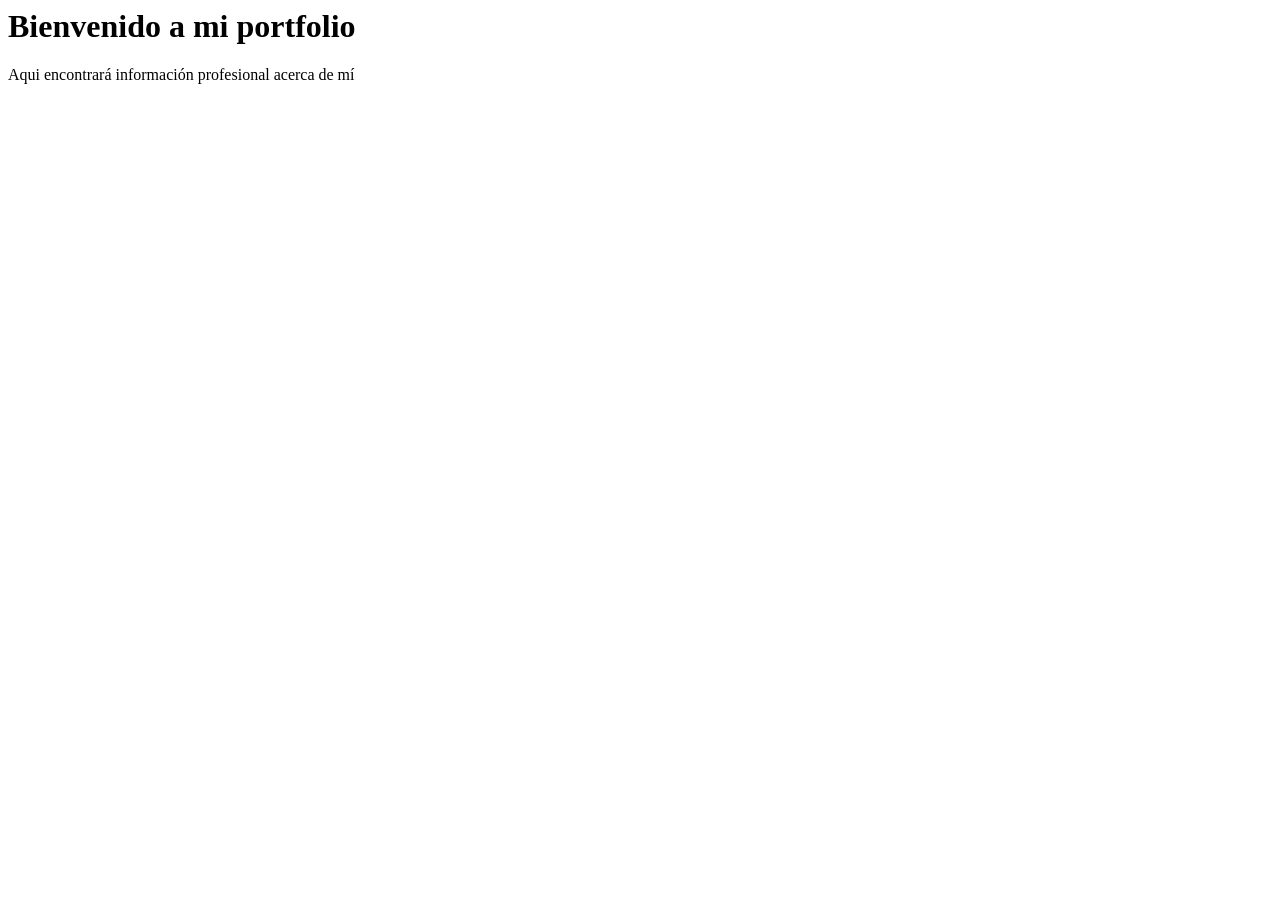
==== index.html @ 32fee596 "experiencia terminado y base" ====
<doctype html>
    <head>
    <title> Portfolio</title>
    </head>
    <body>
        <h1>Bienvenido a mi portfolio</h1>  
        <p>Aqui encontrará información profesional acerca de mí</p> 
    </body>
</doctype>
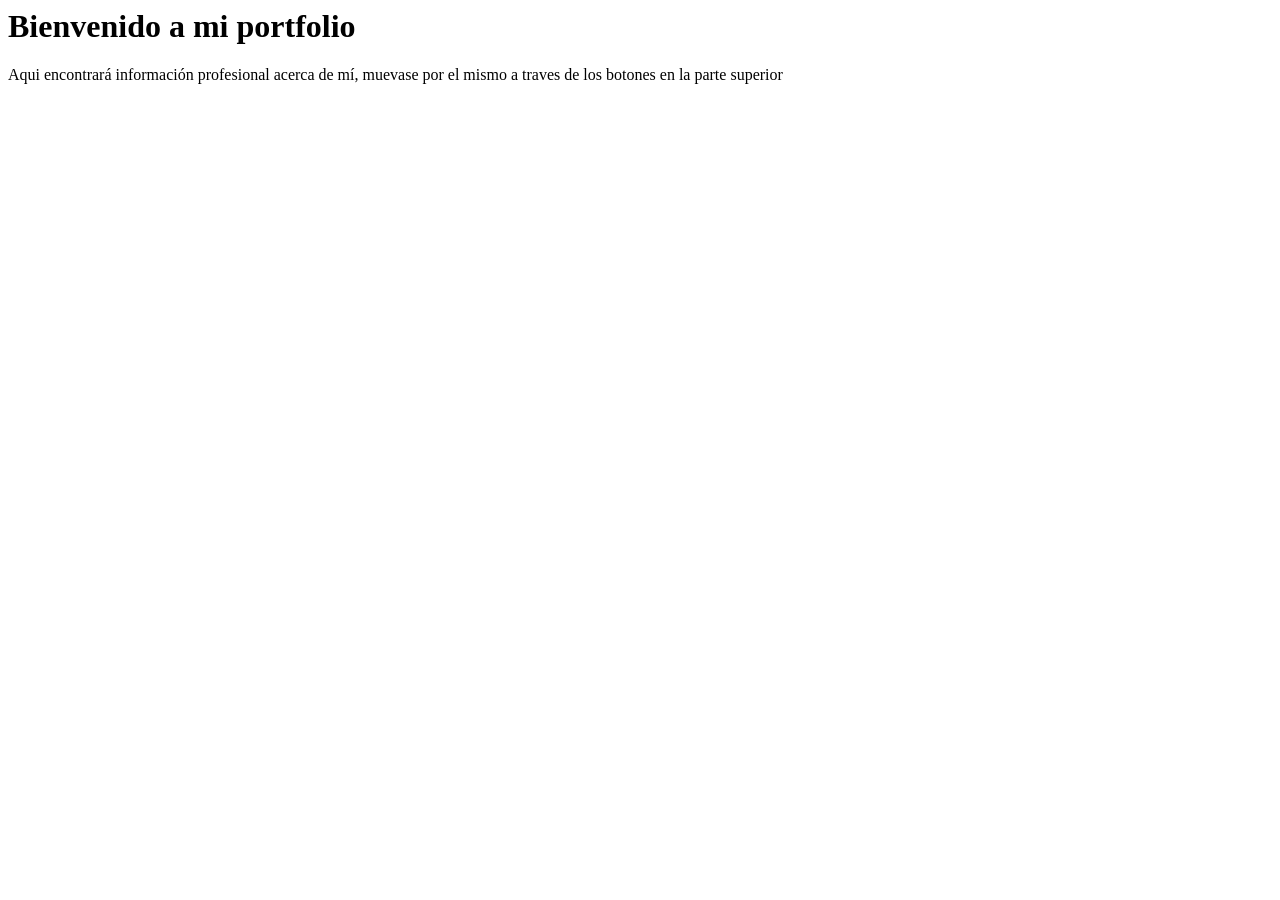
==== commit 9953d86c: "falta css y extras de lo base" ====
--- a/index.html
+++ b/index.html
@@ -4,6 +4,6 @@
     </head>
     <body>
         <h1>Bienvenido a mi portfolio</h1>  
-        <p>Aqui encontrará información profesional acerca de mí</p> 
+        <p>Aqui encontrará información profesional acerca de mí, muevase por el mismo a traves de los botones en la parte superior</p> 
     </body>
 </doctype>
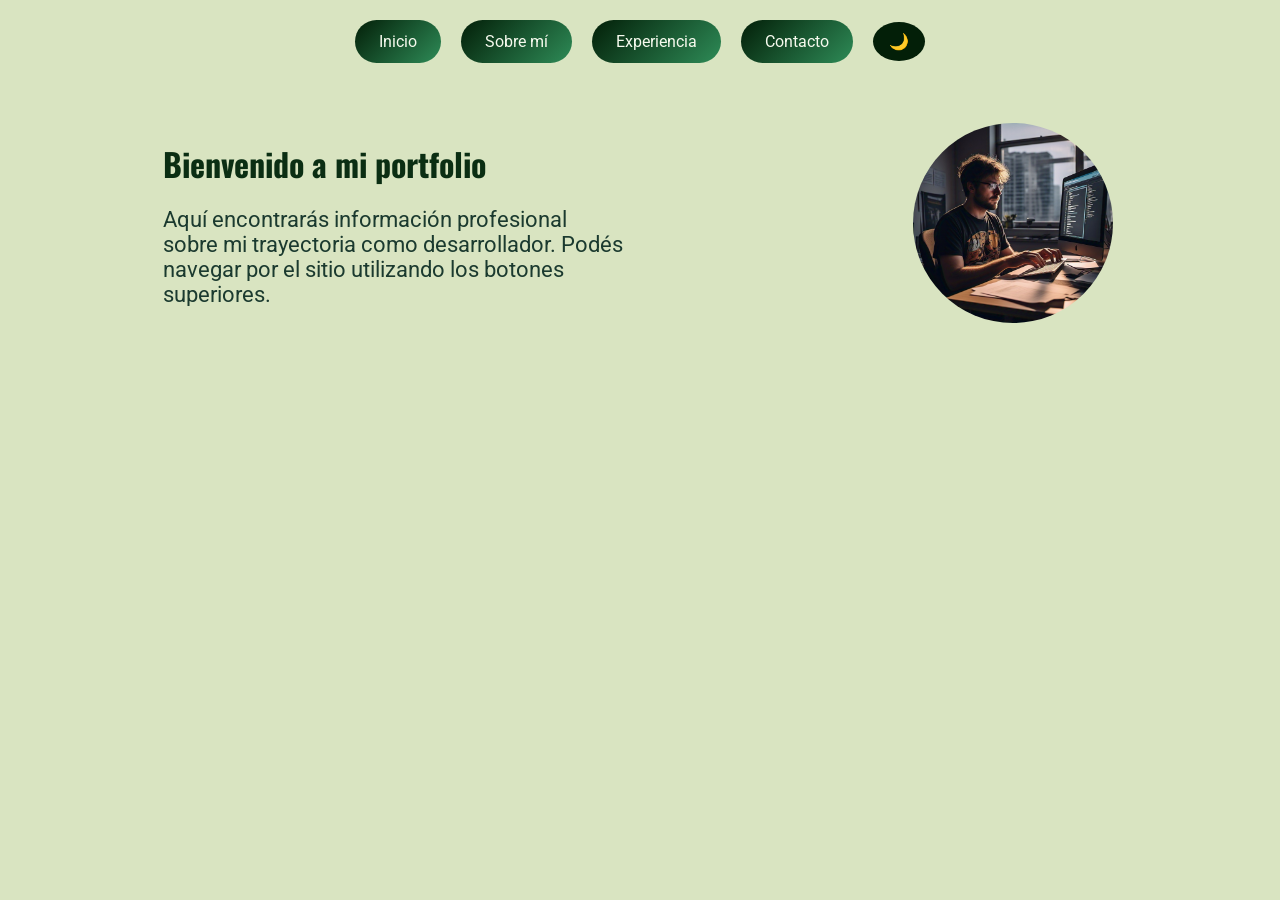
==== commit f0429634: "Casi listo consulta de modo oscuro" ====
--- a/index.html
+++ b/index.html
@@ -1,9 +1,74 @@
-<doctype html>
-    <head>
-    <title> Portfolio</title>
-    </head>
-    <body>
-        <h1>Bienvenido a mi portfolio</h1>  
-        <p>Aqui encontrará información profesional acerca de mí, muevase por el mismo a traves de los botones en la parte superior</p> 
-    </body>
-</doctype>+<!DOCTYPE html>
+<html lang="es">
+<head>
+    <meta charset="UTF-8">
+    <meta name="viewport" content="width=device-width, initial-scale=1.0">
+    <title>Portfolio</title>
+
+    <!--css-->
+    <link rel="stylesheet" href="estilos/estilo1.css">
+
+    <!--google fonts-->
+    <link href="https://fonts.googleapis.com/css2?family=Roboto:wght@300;400;700&display=swap" rel="stylesheet">
+    <link href="https://fonts.googleapis.com/css2?family=Oswald:wght@200..700&display=swap" rel="stylesheet">
+</head>
+
+<body>
+
+    <!--barra de navegación-->
+    <nav>
+        <a class="boton" href="index.html">Inicio</a>
+        <a class="boton" href="sobre-mi.html">Sobre mí</a>
+        <a class="boton" href="experiencia.html">Experiencia</a>
+        <a class="boton" href="contacto.html">Contacto</a>
+        <button class="modoscbt" onclick="toggleDarkMode()" id="modoBtn">🌙</button>
+    </nav>
+
+    <!--contenedores de columnas-->
+    <div class="contenedor">
+
+        <!--columna texto-->
+        <div class="texto">
+            <h1>Bienvenido a mi portfolio</h1>  
+
+            <p class="desc">
+                Aquí encontrarás información profesional sobre mi trayectoria como desarrollador. Podés navegar por el sitio utilizando los botones superiores.
+            </p> 
+        </div>
+
+        <!--columna imagen-->
+        <div class="imagen">
+            <img class="perfil-img" src="imagenes/mi-foto.jpg" alt="Mi foto de perfil">
+        </div>
+
+    </div>
+
+    <!--script-->
+  <script>
+function toggleDarkMode() {
+  document.body.classList.toggle("modosc")
+  const btn = document.getElementById("modoBtn")
+
+  if (document.body.classList.contains("modosc")) {
+    localStorage.setItem("modo", "oscuro")
+    if (btn) btn.textContent = "☀️"
+  } else {
+    localStorage.setItem("modo", "claro")
+    if (btn) btn.textContent = "🌙"
+  }
+}
+
+/* Mantener modo al cargar */
+window.addEventListener("DOMContentLoaded", function() {
+  const modoGuardado = localStorage.getItem("modo")
+  const btn = document.getElementById("modoBtn")
+
+  if (modoGuardado === "oscuro") {
+    document.body.classList.add("modosc")
+    if (btn) btn.textContent = "☀️"
+  }
+})
+</script>
+
+</body>
+</html>
--- a/estilos/estilo1.css
+++ b/estilos/estilo1.css
@@ -0,0 +1,108 @@
+/*modo claro*/
+:root {
+  --colorF: #d9e4c1;/*Color del Fondo*/
+  --colorTx: #1b3a2f;/*Color del Texto*/
+  --colorTi: #0b2e13;/*Color del Titulo*/
+  --colorBTx: #f6faee;/*Color de Texto del Botón*/
+  --colorBF: linear-gradient(135deg, #031f08 , #2E8B57);/*Color de Fondo del Botón*/
+}
+
+/*modo oscuro*/
+.modosc {
+  --colorF: #0f1a13;/*Color del Fondo*/
+  --colorTx: #d8f3dc;/*Color del Texto*/
+  --colorTi: #95d5b2;/*Color del Titulo*/
+  --colorBTx: #ffffff;/*Color del Texto del Botón*/
+  --colorBF: linear-gradient(135deg, #1b4332, #2d6a4f);/*Color del Fondo del Botón*/
+}
+
+/*body*/
+body {
+  font-family: 'Roboto', sans-serif;
+  background: var(--colorF);
+  color: var(--colorTx);
+  margin: 0;
+  transition: background 0.3s, color 0.3s;
+}
+
+/*Barra de navegación*/
+nav {
+  display: flex;
+  justify-content: center;
+  align-items: center;
+  flex-wrap: wrap;
+  padding: 10px;
+}
+
+/*botones navegación*/
+.boton {
+  padding: 12px 24px;
+  margin: 10px;
+  font-size: 16px;
+  color: var(--colorBTx);
+  background: var(--colorBF);
+  text-decoration: none;
+  border-radius: 30px;
+  transition: 0.3s;
+}
+
+/*botón modo oscuro*/
+.modoscbt {
+  padding: 10px 16px;
+  margin: 10px;
+  font-size: 16px;
+  border: none;
+  border-radius: 50%;
+  cursor: pointer;
+  background-color: #031f08;
+  color: white;
+
+}
+
+/*títulos*/
+h1, h2, h3 {
+  font-family: 'Oswald', sans-serif;
+  color: var(--colorTi);
+  margin: 20px;
+}
+
+/*párrafos*/
+p {
+  margin: 20px;
+  font-size: 18px;
+}
+
+/*descripción*/
+.desc {
+  font-size: 22px;
+}
+
+/*imagen del perfil*/
+.perfil-img {
+  width: 250px;
+  max-width: 80%;
+  height: auto;
+  border-radius: 50%;
+  display: block;
+  margin: 20px auto;
+}
+
+
+/*columnas*/
+.contenedor {
+  display: flex;
+  align-items: center;
+  justify-content: space-around;
+  flex-wrap: wrap; /* hace que sea responsive */
+  padding: 20px;
+}
+
+/* columna texto */
+.texto {
+  max-width: 500px;
+}
+
+/* columna imagen */
+.imagen {
+  max-width: 300px;
+}
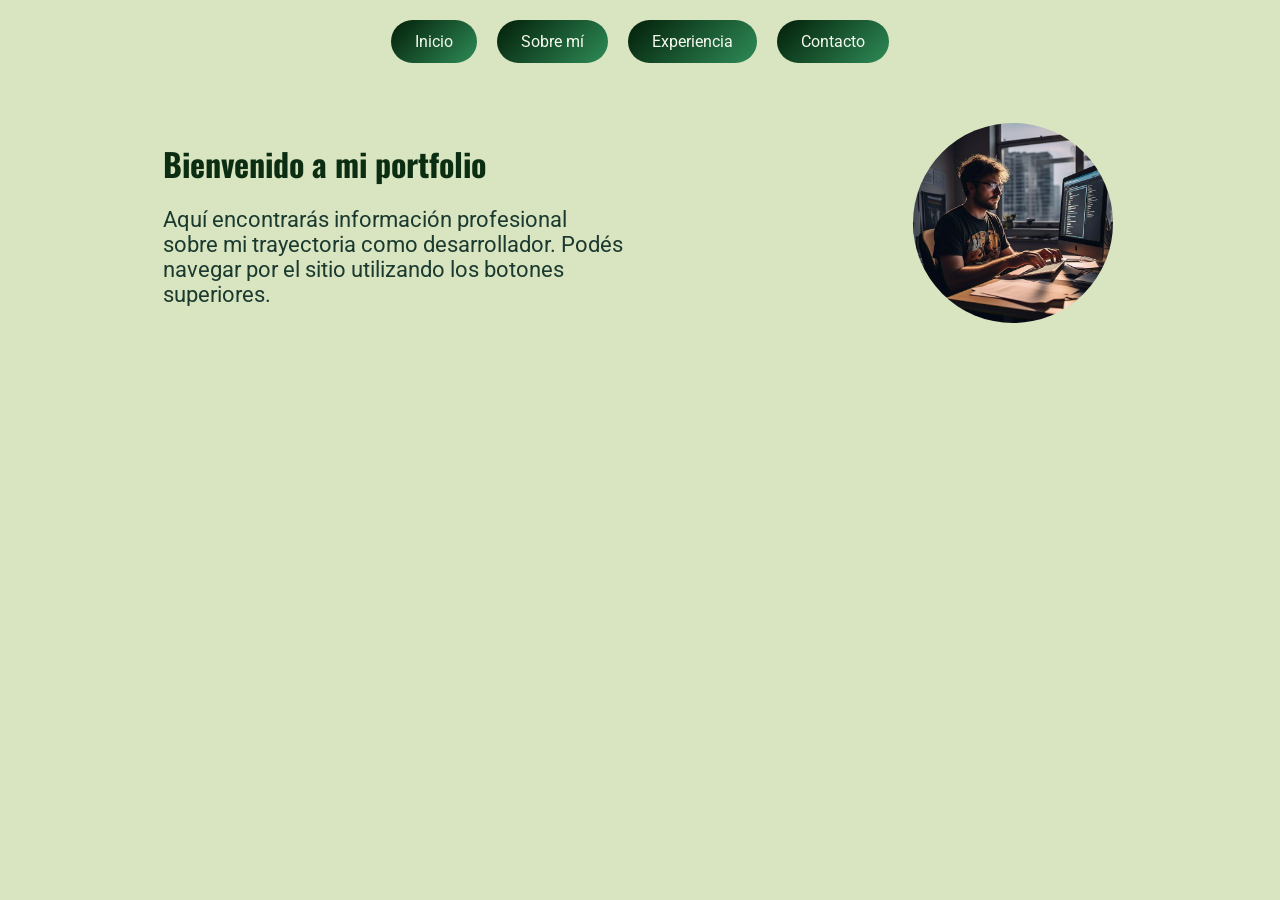
==== commit bb8dd5e4: "completo para entregar" ====
--- a/index.html
+++ b/index.html
@@ -21,7 +21,7 @@
         <a class="boton" href="sobre-mi.html">Sobre mí</a>
         <a class="boton" href="experiencia.html">Experiencia</a>
         <a class="boton" href="contacto.html">Contacto</a>
-        <button class="modoscbt" onclick="toggleDarkMode()" id="modoBtn">🌙</button>
+        
     </nav>
 
     <!--contenedores de columnas-->
@@ -45,29 +45,7 @@
 
     <!--script-->
   <script>
-function toggleDarkMode() {
-  document.body.classList.toggle("modosc")
-  const btn = document.getElementById("modoBtn")
 
-  if (document.body.classList.contains("modosc")) {
-    localStorage.setItem("modo", "oscuro")
-    if (btn) btn.textContent = "☀️"
-  } else {
-    localStorage.setItem("modo", "claro")
-    if (btn) btn.textContent = "🌙"
-  }
-}
-
-/* Mantener modo al cargar */
-window.addEventListener("DOMContentLoaded", function() {
-  const modoGuardado = localStorage.getItem("modo")
-  const btn = document.getElementById("modoBtn")
-
-  if (modoGuardado === "oscuro") {
-    document.body.classList.add("modosc")
-    if (btn) btn.textContent = "☀️"
-  }
-})
 </script>
 
 </body>
